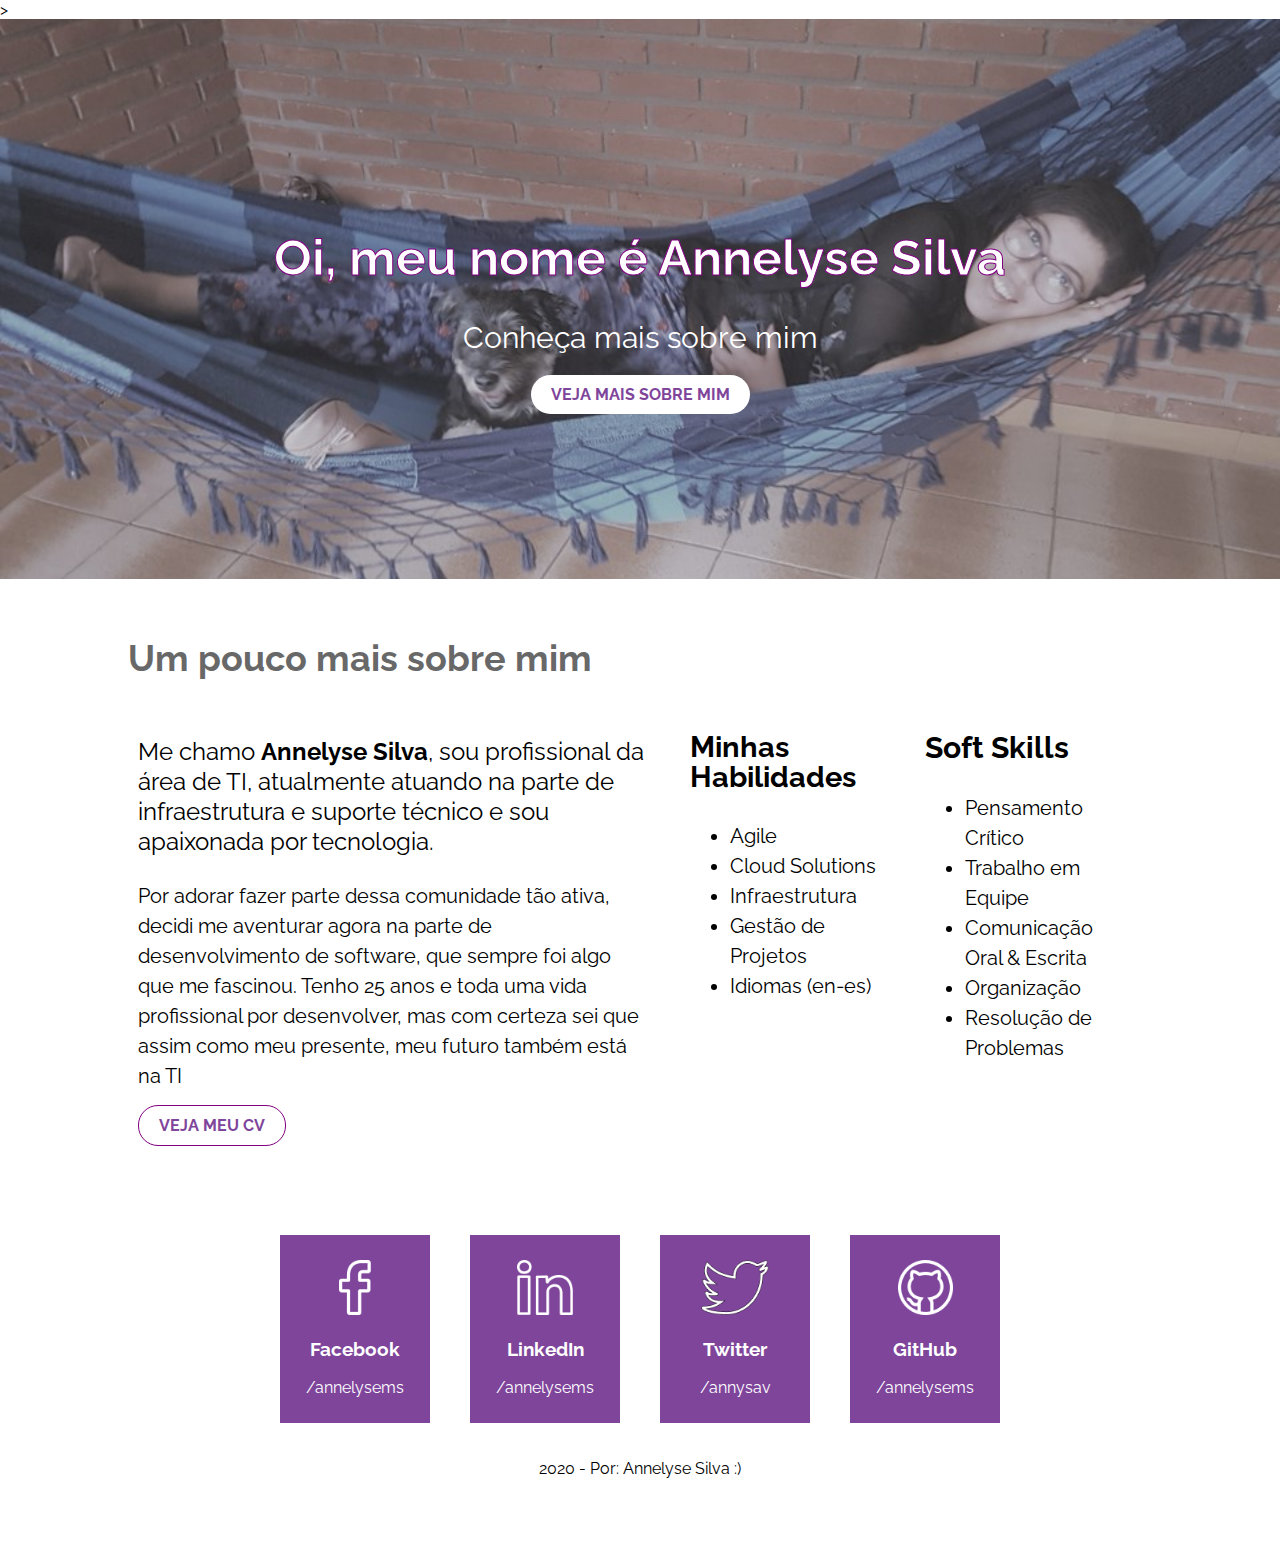
==== index.html @ ec47e7d1 "primeiro site" ====
<!DOCTYPE html>
><html>
    <head>
        
        <!--Informações que descrevem o conteúdo do arquivo-->
        <meta charset="UTF-8">
        <meta name="viewport" content="width=device-width, initial-scale=1.0">
        <meta http-equiv="X-UA-Compatible" content="ie=edge">
        <link href="https://fonts.googleapis.com/css?family=Raleway:300,400,700" rel="stylesheet">
        <link rel="stylesheet" href="css/style.css">
        <title>Anne Silva</title>

    </head>
<body>
<!--BANNER-->

    <header class="banner">
        <div class="banner__conteudo">
            <h1 class="banner__titulo">Oi, meu nome é Annelyse Silva</h1>
            <p class="banner__subtitulo">Conheça mais sobre mim</p>
            <a class="botao banner__link" href="sobre-mim.html">Veja mais sobre mim</a>
        </div>
    </header>

    <section class="section">
        <h2 class="section__titulo">Um pouco mais sobre mim</h2>

        <div class="sobre">
            <div class="sobre__texto">
                <p class="sobre__texto-principal">Me chamo <strong>Annelyse Silva</strong>, sou profissional da área de TI, atualmente atuando na parte de infraestrutura e suporte técnico e sou apaixonada por tecnologia.</p>
                <p class="sobre__texto-2">Por adorar fazer parte dessa comunidade tão ativa, decidi me aventurar agora na parte de desenvolvimento de software, que sempre foi algo que me fascinou. Tenho 25 anos e toda uma vida profissional por desenvolver, mas com certeza sei que assim como meu presente, meu futuro também está na TI</p>
                <a class="botao sobre__cv" href="./CV.pdf" target="_blank">Veja meu CV</a>
            </div>

            <div class="sobre-habilidades">
                <h3 class="sobre-habilidades__titulo">Minhas Habilidades</h3>
                <ul class="sobre-habilidades__lista">
                    <li>Agile</li>
                    <li>Cloud Solutions</li>
                    <li>Infraestrutura</li>
                    <li>Gestão de Projetos</li>
                    <li>Idiomas (en-es)</li>
                </ul>
            </div>

            <div class="soft-skills">
                <h3 class="soft-skills__titulo">Soft Skills</h3>
                <ul class="soft-skills__lista">
                    <li>Pensamento Crítico</li>
                    <li>Trabalho em Equipe</li>
                    <li>Comunicação Oral & Escrita</li>
                    <li>Organização</li>
                    <li>Resolução de Problemas</li>
                </ul>
            </div>
        </div>
    </section>

    <footer class="footer">
        <div class="redes-sociais">
            <a class="redes-sociais__link" href="http://facebook.com/annelysems" target="_blank">
                <img src="./img/facebook.png" alt="icone do facebook">
                <h3>Facebook</h3>
                <p>/annelysems</p>
            </a>

            <a class="redes-sociais__link" href="https://linkedin.com/in/annelysems" target="_blank">
                <img src="./img/in.png" alt="icone do linkedin">
                <h3>LinkedIn</h3>
                <p>/annelysems</p>
            </a>

            <a class="redes-sociais__link" href="https://twitter.com/annysav" target="_blank">
                <img src="./img/twitter.png" alt="icone do twitter">
                <h3>Twitter</h3>
                <p>/annysav</p>
            </a>

            <a class="redes-sociais__link" href="https://github.com/annelysems" target="_blank">
                <img src="./img/github.png" alt="icone do github">
                <h3>GitHub</h3>
                <p>/annelysems</p>
            </a>
        </div>

        <div class="copyright">
            <p>2020 - Por: Annelyse Silva :)</p>
        </div>
    </footer>



</body>

</html>
---- css/style.css ----
/* GERAIS */
* {
    box-sizing: border-box;
}

body {
    font-family: 'Raleway', Arial, Helvetica, sans-serif;
    margin: 0;
}

a {
    text-decoration: none;
}

.botao {
    background-color: #ffffff;
    color: #7E459B;
    border-radius: 20px;
    text-transform: uppercase;
    /*padding: 10px 20px 10px 20px
    padding-top: 10px;
    padding-right: 20px;
    padding-left: 20px;
    padding-bottom: 10px;*/
    padding: 10px 20px;
    font-weight: bold;
}

/*FIM GERAIS */

/* BANNER */

.banner {
    background: url(../img/banner-bg.png) center no-repeat;
    background-size: cover;
    height: 560px;
    display: flex;
    justify-content: center;
    align-items: center;
    
}

.banner__conteudo {
    color: white;
    text-align: center;
}

.banner__titulo {
    font-size: 50px;
    -webkit-text-stroke-width: 1px; /* largura da borda */
    -webkit-text-stroke-color: purple; /* cor da borda */
}

.banner__subtitulo {
    font-size: 30px;
}

.banner__link:hover {
    background-color: purple;
    color: white;
}

.sobre__cv:hover {
    opacity: 0.5;
}


/* FIM BANNER */


/* COMEÇO SOBRE / HABILIDADES */

.section {
    margin: 5% 10%;
    line-height: 30px;
}

.section__titulo {
    color: rgb(104, 104, 104);
    font-size: 36px;
}

.sobre {
    display: flex;
    align-items: flex-start;
/*    
    align-items: flex-end;
*/
}

.sobre__texto {
    width: 50%;
    margin: 10px;
}

.sobre__texto-principal {
    font-size: 24px;
}

.sobre__texto-2 {
    font-size: 20px;
}

.sobre-habilidades {
    align-items: center;
    width: 20%;
    margin-left: 30px;
    font-size: 25px;
}

.sobre-habilidades__lista {
    font-size: 20px;
}


.soft-skills {
    align-items: center;
    width: 20%;
    margin-left: 30px;
    font-size: 20px;
}

.soft-skills__titulo {
    font-size: 30px;
    align-items: flex-start;
}

.sobre__cv {
    border: 1px solid purple;
}

/* FIM SOBRE / HABILIDADES */

/* FOOTER */

.footer {
    margin: 5% 15%;
    display: flex;
    flex-direction: column;
    align-items: center;
}

.redes-sociais {
    display: flex;
}

.redes-sociais__link {
    margin: 20px;
    background-color: #7E459B;
    color: #FFF;
    text-align: center;
    padding: 10px 20px;
    width: 150px;
}

.redes-sociais__link:hover {
    transform: scale(1.2);
    transition: ease-in 1s;
    transition: ease-out .5s;
}

.redes-sociais__link img {
    padding-top: 15px;
    width: auto;
    height: 70px;
}

/* Mexer em um atributo específico dentro de uma classe geral - quando o atributo não possui sua própria classe
.redes-sociais__link [alt="icone do facebook"] {
    width: 60px;
} */
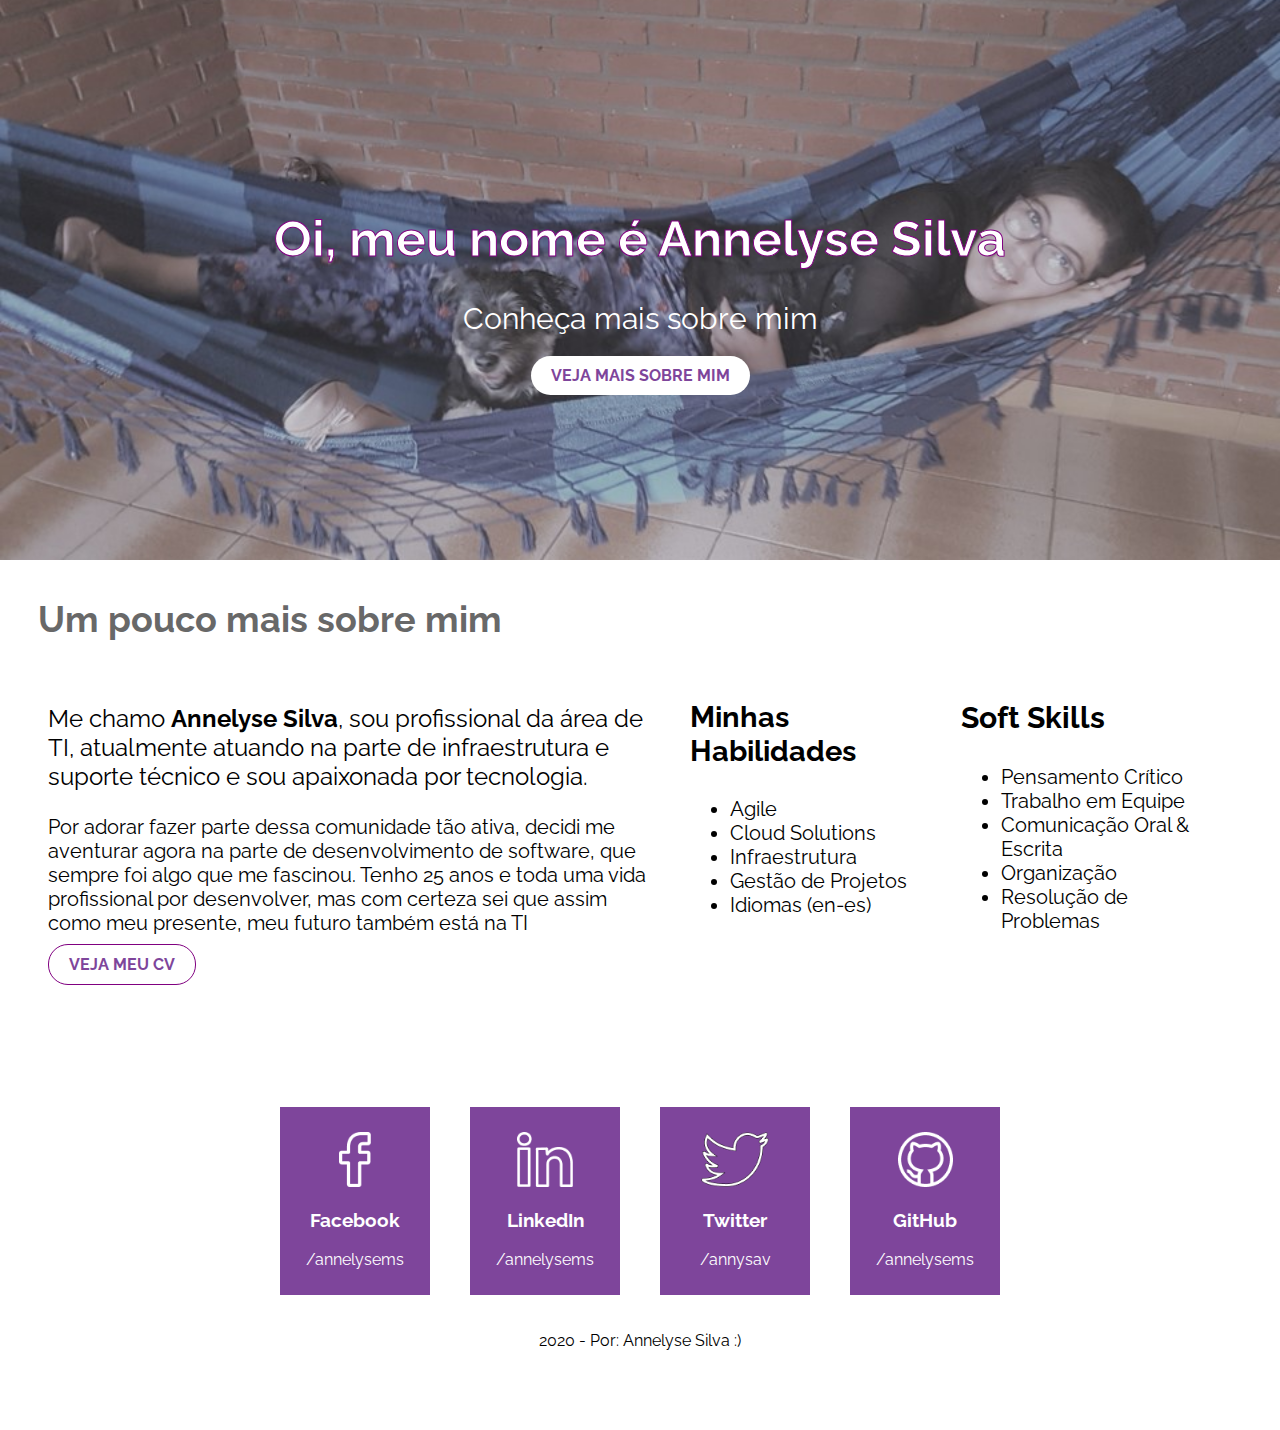
==== commit 818519af: "Inserindo responsividade no site" ====
--- a/index.html
+++ b/index.html
@@ -1,5 +1,5 @@
 <!DOCTYPE html>
-><html>
+<html>
     <head>
         
         <!--Informações que descrevem o conteúdo do arquivo-->
@@ -8,12 +8,14 @@
         <meta http-equiv="X-UA-Compatible" content="ie=edge">
         <link href="https://fonts.googleapis.com/css?family=Raleway:300,400,700" rel="stylesheet">
         <link rel="stylesheet" href="css/style.css">
+        <link rel="stylesheet" href="css/responsive.css">
         <title>Anne Silva</title>
 
     </head>
 <body>
 <!--BANNER-->
 
+<div class="container">
     <header class="banner">
         <div class="banner__conteudo">
             <h1 class="banner__titulo">Oi, meu nome é Annelyse Silva</h1>
@@ -55,7 +57,7 @@
             </div>
         </div>
     </section>
-
+</div>
     <footer class="footer">
         <div class="redes-sociais">
             <a class="redes-sociais__link" href="http://facebook.com/annelysems" target="_blank">
@@ -88,7 +90,7 @@
         </div>
     </footer>
 
-
+    <script src="./js/script.js"></script>
 
 </body>
 
--- a/css/style.css
+++ b/css/style.css
@@ -1,15 +1,26 @@
 /* GERAIS */
+
 * {
     box-sizing: border-box;
+}
+
+html {
+    width: 100%;
 }
 
 body {
     font-family: 'Raleway', Arial, Helvetica, sans-serif;
     margin: 0;
+    display: flex;
+    flex-direction: column;
 }
 
 a {
     text-decoration: none;
+}
+
+.container {
+    width: 100%;
 }
 
 .botao {
@@ -36,8 +47,8 @@
     height: 560px;
     display: flex;
     justify-content: center;
-    align-items: center;
-    
+    align-items: center;    
+    width: 100%;
 }
 
 .banner__conteudo {
@@ -71,8 +82,7 @@
 /* COMEÇO SOBRE / HABILIDADES */
 
 .section {
-    margin: 5% 10%;
-    line-height: 30px;
+    margin: 3%;
 }
 
 .section__titulo {
--- a/css/responsive.css
+++ b/css/responsive.css
@@ -0,0 +1,10 @@
+@media screen and (max-width:800px) {
+    .sobre {
+        display: flex;
+        flex-direction: column;
+    }
+
+    .sobre__texto {
+        width: 100%;
+    }
+}